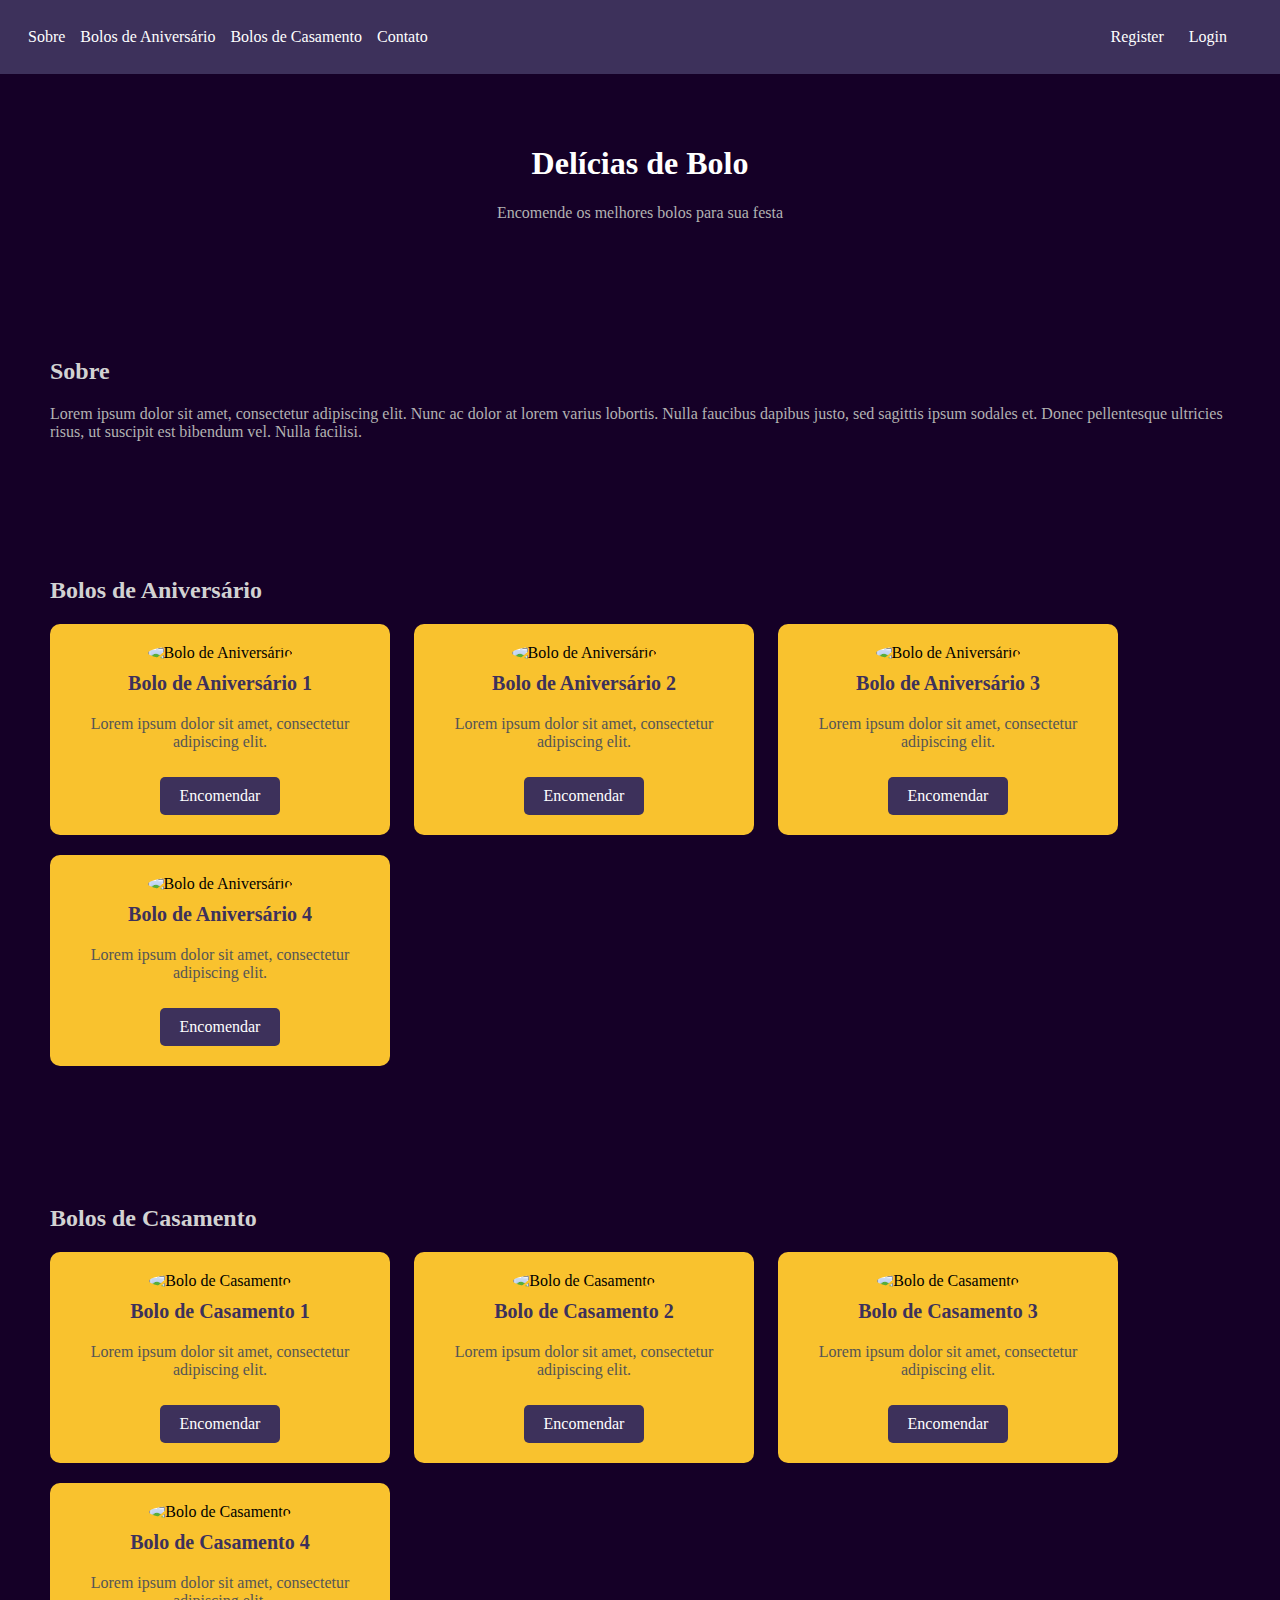
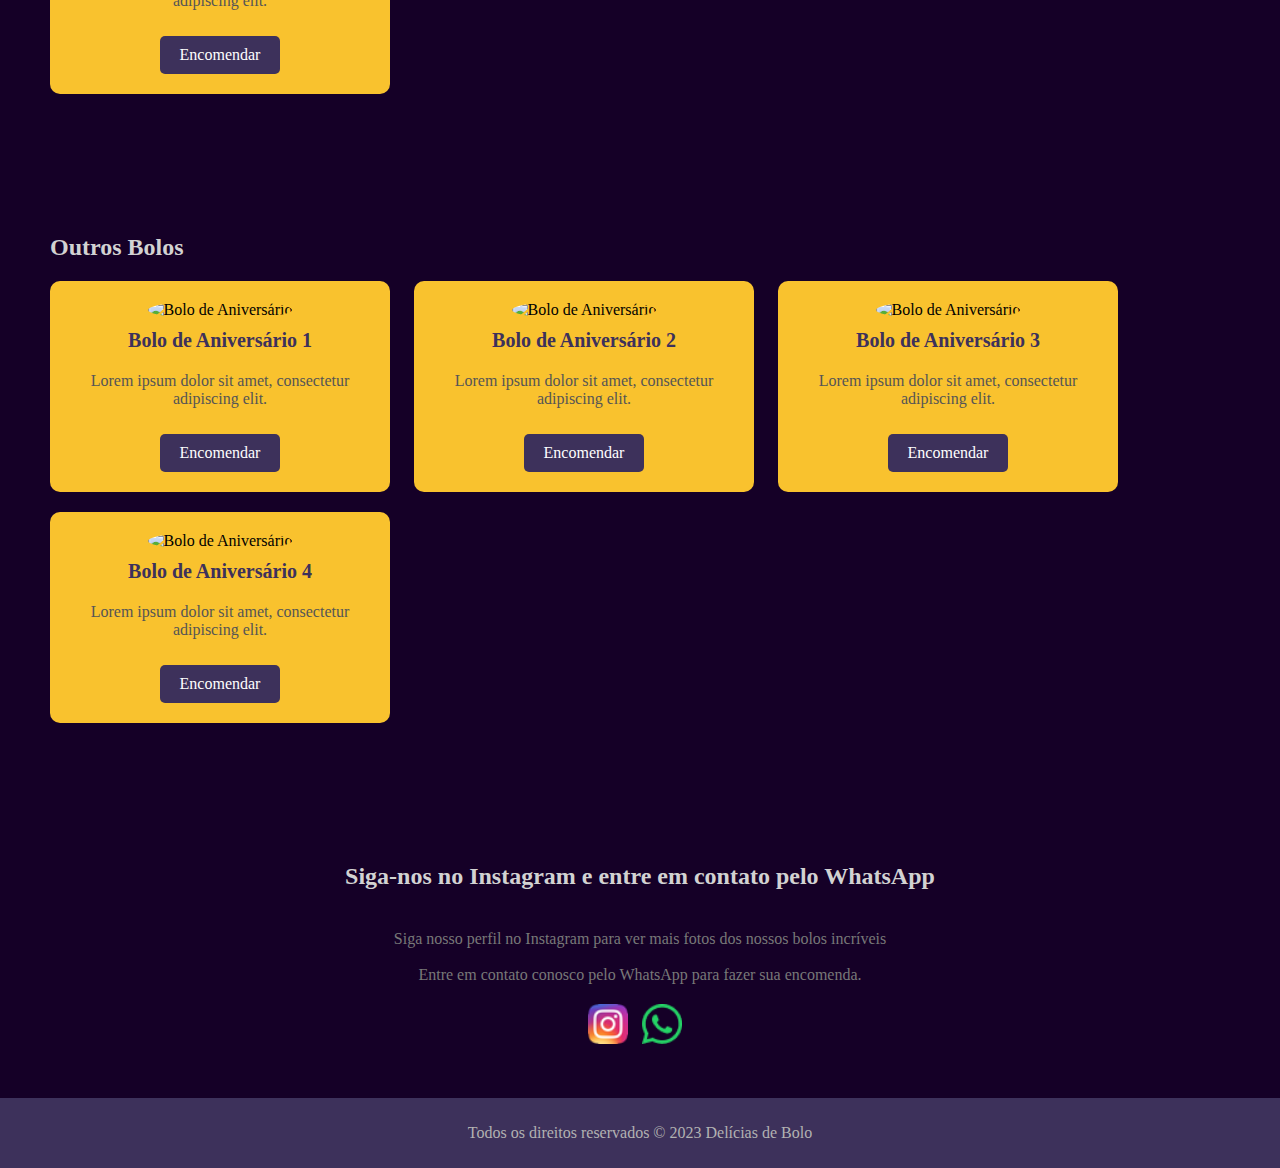
==== index.html @ 065718fd "bolinhos" ====
<!DOCTYPE html>
<html lang="pt-br">
<head>
  <meta charset="UTF-8">
  <meta name="viewport" content="width=device-width, initial-scale=1.0">
  <title>Delícias de Bolo</title>
  <link rel="stylesheet" href="styles.css">
</head>
<body>
  <header>
    <nav>
      <ul>
        <li><a href="#sobre">Sobre</a></li>
        <li><a href="#bolos-aniversario">Bolos de Aniversário</a></li>
        <li><a href="#bolos-casamento">Bolos de Casamento</a></li>
        <li><a href="#instagram-whatsapp">Contato</a></li>
      </ul>
      <div class="usu">
        <div class="login">
          <a href="login.html">Login</a>
        </div>
        <div class="register">
          <a href="cadastro.html">Register</a>
        </div>
      </div>      
    </nav>
  </header>
    <div class="nav">
      <div class="login-usu">
        <a href="login.html">Login</a>
      </div>
      <div class="register-usu">
        <a href="cadastro.html">Register</a>
      </div>
    </div> 
  </div>

  <section id="banner">
    <h1>Delícias de Bolo</h1>
    <p>Encomende os melhores bolos para sua festa</p>
  </section>

  <section id="sobre">
    <h2>Sobre</h2>
    <p>Lorem ipsum dolor sit amet, consectetur adipiscing elit. Nunc ac dolor at lorem varius lobortis. Nulla faucibus dapibus justo, sed sagittis ipsum sodales et. Donec pellentesque ultricies risus, ut suscipit est bibendum vel. Nulla facilisi.</p>
  </section>

  <section id="bolos-aniversario">
    <h2>Bolos de Aniversário</h2>
    <div class="bolo-card">
        <img src="assets/bolo_aniversario.jpg" alt="Bolo de Aniversário">
        <h3>Bolo de Aniversário 1</h3>
        <p class="sobrebolo">Lorem ipsum dolor sit amet, consectetur adipiscing elit.</p>
        <a href="#">Encomendar</a>
    </div>
    <div class="bolo-card">
        <img src="assets/bolo_aniversario.jpg" alt="Bolo de Aniversário">
        <h3>Bolo de Aniversário 2</h3>
        <p class="sobrebolo">Lorem ipsum dolor sit amet, consectetur adipiscing elit.</p>
        <a href="#">Encomendar</a>
    </div>
    <div class="bolo-card">
        <img src="assets/bolo_aniversario.jpg" alt="Bolo de Aniversário">
        <h3>Bolo de Aniversário 3</h3>
        <p class="sobrebolo">Lorem ipsum dolor sit amet, consectetur adipiscing elit.</p>
        <a href="#">Encomendar</a>
    </div>
    <div class="bolo-card">
        <img src="assets/bolo_aniversario.jpg" alt="Bolo de Aniversário">
        <h3>Bolo de Aniversário 4</h3>
        <p class="sobrebolo">Lorem ipsum dolor sit amet, consectetur adipiscing elit.</p>
        <a href="#">Encomendar</a>
    </div>
    <!-- Adicione mais bolos de aniversário aqui -->
  </section>

  <section id="bolos-casamento">
    <h2>Bolos de Casamento</h2>
    <div class="bolo-card">
        <img src="assets/bolo_aniversario.jpg" alt="Bolo de Casamento">
        <h3>Bolo de Casamento 1</h3>
        <p class="sobrebolo">Lorem ipsum dolor sit amet, consectetur adipiscing elit.</p>
        <a href="#">Encomendar</a>
    </div>
    <div class="bolo-card">
        <img src="assets/bolo_aniversario.jpg" alt="Bolo de Casamento">
        <h3>Bolo de Casamento 2</h3>
        <p class="sobrebolo">Lorem ipsum dolor sit amet, consectetur adipiscing elit.</p>
        <a href="#">Encomendar</a>
    </div>
    <div class="bolo-card">
        <img src="assets/bolo_aniversario.jpg" alt="Bolo de Casamento">
        <h3>Bolo de Casamento 3</h3>
        <p class="sobrebolo">Lorem ipsum dolor sit amet, consectetur adipiscing elit.</p>
        <a href="#">Encomendar</a>
      </div>
      <div class="bolo-card">
        <img src="assets/bolo_aniversario.jpg" alt="Bolo de Casamento">
        <h3>Bolo de Casamento 4</h3>
        <p class="sobrebolo">Lorem ipsum dolor sit amet, consectetur adipiscing elit.</p>
        <a href="#">Encomendar</a>
      </div>
    <!-- Adicione mais bolos de casamento aqui -->
  </section>

  <section id="outros-bolos">
    <h2>Outros Bolos</h2>
    <div class="bolo-card">
        <img src="assets/bolo_aniversario.jpg" alt="Bolo de Aniversário">
        <h3>Bolo de Aniversário 1</h3>
        <p class="sobrebolo">Lorem ipsum dolor sit amet, consectetur adipiscing elit.</p>
        <a href="#">Encomendar</a>
    </div>
    <div class="bolo-card">
        <img src="assets/bolo_aniversario.jpg" alt="Bolo de Aniversário">
        <h3>Bolo de Aniversário 2</h3>
        <p class="sobrebolo">Lorem ipsum dolor sit amet, consectetur adipiscing elit.</p>
        <a href="#">Encomendar</a>
    </div>
    <div class="bolo-card">
        <img src="assets/bolo_aniversario.jpg" alt="Bolo de Aniversário">
        <h3>Bolo de Aniversário 3</h3>
        <p class="sobrebolo">Lorem ipsum dolor sit amet, consectetur adipiscing elit.</p>
        <a href="#">Encomendar</a>
    </div>
    <div class="bolo-card">
        <img src="assets/bolo_aniversario.jpg" alt="Bolo de Aniversário">
        <h3>Bolo de Aniversário 4</h3>
        <p class="sobrebolo">Lorem ipsum dolor sit amet, consectetur adipiscing elit.</p>
        <a href="#">Encomendar</a>
    </div>
    <!-- Adicione mais bolos de aniversário aqui -->
  </section>
  
  <section id="instagram-whatsapp">
    <h2>Siga-nos no Instagram e entre em contato pelo WhatsApp</h2>
    <p class="p">Siga nosso perfil no Instagram para ver mais fotos dos nossos bolos incríveis <br>
        <br>
        Entre em contato conosco pelo WhatsApp para fazer sua encomenda.</p>
    <div class="social-media">
      <a href="https://www.instagram.com/meu_site_de_bolos" target="_blank">
        <img src="instagram.png" alt="Instagram">
      </a>
      <a href="https://api.whatsapp.com/send?phone=SEU_NUMERO_DE_TELEFONE" target="_blank">
        <img src="whatsapp.png" alt="WhatsApp">
      </a>
    </div>
  </section>

  <footer>
    <p>Todos os direitos reservados &copy; 2023 Delícias de Bolo</p>
  </footer>
</body>
</html>
---- styles.css ----
/* Estilos globais */
body {
  margin: 0;
  padding: 0;
  box-sizing: border-box;
  background-color: #150027;
}

/* Estilos do cabeçalho */
header {
  background-color: #3D315B;
  position: sticky;
  top: 0;
  padding: 10px;
}
.nav a{
  display: none;
}

h2 {
  color: #d2d2d2;
}

label {
  color: #ffffff;
}

p {
  color: #b2b2b2;
  font-size: 16px;
}

.p {
  margin-top: 40px;
}

nav {
  display: flex;
  justify-content: space-between;
  align-items: center;
  background-color: #3D315B;
  position: sticky;
  top: 0;
  padding: 18px;
}

nav ul {
  display: flex;
  width: 70vw;
  list-style-type: none;
  margin: 0;
  padding: 0;
}

nav ul li {
  display: inline;
}

nav a {
  text-decoration: none;
  margin-right: 15px;
  color: #FFF;
}
a:hover {
  color: aqua;
}

/* USUARIOS */
.usu {
  display: flex;
  flex-direction: row-reverse;
  align-items: center;
}
.login,
.register {
  margin-right: 10px;
}

/* Estilos do banner */
#banner {
  background-image: url(banner.jpg);
  background-size: cover;
  background-position: center;
  color: #FFF;
  padding: 50px;
  text-align: center;
}

/* Estilos das seções */
section {
  padding: 50px;
}

/* Estilos dos bolos */
.bolo-card {
  display: inline-block;
  width: 300px;
  margin-right: 20px;
  margin-bottom: 20px;
  background-color: #F9C22E;
  border-radius: 10px;
  padding: 20px;
  text-align: center;
}

.bolo-card img {
  width: 50%;
  border-radius: 50%;
}

.bolo-card h3 {
  color: #3D315B;
  font-size: 20px;
  margin-top: 10px;
}

.bolo-card p {
  color: #555;
}

.bolo-card a {
  display: inline-block;
  background-color: #3D315B;
  color: #FFF;
  padding: 10px 20px;
  border-radius: 5px;
  text-decoration: none;
  margin-top: 10px;
}

/* Estilos do formulário de contato */
form label,
form input,
form textarea {
  display: block;
  margin-bottom: 10px;
}

form button {
  background-color: #3D315B;
  color: #FFF;
  padding: 10px 20px;
  border: none;
  cursor: pointer;
}

#instagram-whatsapp {
  padding: 50px;
  text-align: center;
}

#instagram-whatsapp h2 {
  color: #d2d2d2;
  font-size: 24px;
  margin-bottom: 20px;
}

#instagram-whatsapp p {
  color: #787878;
  font-size: 16px;
}

.social-media {
  margin-top: 20px;
}

.social-media a {
  display: inline-block;
  margin-right: 10px;
}

.social-media img {
  width: 40px;
  height: 40px;
}

/* Estilos do rodapé */
footer {
  background-color: #3D315B;
  color: #FFF;
  padding: 10px;
  text-align: center;
}

/* Dispositivos móveis com largura entre 320px e 480px */
@media screen and (min-width: 320px) and (max-width: 480px) {
  header{
    display: none;
  }
  section {
    padding: 25px;
  }
  h1{
    font-size: 30px;
    border-bottom: 1px solid rgb(65, 65, 65);
  }
  h1{
    font-size: 20px;
  }
  h2{
    font-size: 15px;
    text-align: center;
  }
  .bolo-card {
    display: inline-block;
    height: 20vh;
    width: 100px;
    margin-right: 10px;
    margin-bottom: 10px;
    background-color: #F9C22E;
    border-radius: 5px;
    padding: 10px;
    text-align: center;
  }
  .nav {
    background-color: #3D315B;
    display: flex;
    padding: 10px;
    flex-direction: row-reverse;
    align-items: center;
  }
  .nav a{
    display: block;
    color: #FFF;
    font-size: 12px;
    text-decoration: none;
  }
  .login-usu, .register-usu{
    margin-right: 10px;
  }
  .bolo-card img {
    width: 70%;
    border-radius: 50%;
  }
  .bolo-card h3 {
    color: #3D315B;
    font-size: 10px;
    margin-top: 5px;
  }
  .bolo-card a {
    display: inline-block;
    background-color: #3D315B;
    color: #FFF;
    font-size: 10px;
    padding: 5px 5px;
    border-radius: 3px;
    text-decoration: none;
    margin-top: 5px;
  }
  .sobrebolo{
    display: none;
  }
  p{
    font-size: 10px;
  }
  #instagram-whatsapp {
    padding: 25px;
    text-align: center;
  }
  #instagram-whatsapp h2 {
    color: #d2d2d2;
    font-size: 10px;
    margin-bottom: 8px;
  }
  #instagram-whatsapp p {
    color: #787878;
    font-size: 7px;
  }
  .social-media {
    margin-top: 10px;
  }
  .social-media a {
    display: inline-block;
    margin-right: 5px;
  }
  .social-media img {
    width: 20px;
    height: 20px;
  }
  footer {
    background-color: #3D315B;
    color: #FFF;
    padding: 5px;
    text-align: center;
  }
  footer p{
    font-size: 7px;
  }
  #banner {
    background-image: url(banner.jpg);
    background-size: cover;
    background-position: center;
    color: #FFF;
    padding: 20px;
    text-align: center;
  }  
  #sobre p{
    text-align: left;
  }
}

/* Dispositivos móveis com largura entre 481px e 768px */
@media screen and (min-width: 481px) and (max-width: 768px) {
  header{
    display: none;
  }
  section {
    padding: 40px;
  }
  h1{
    font-size: 30px;
    border-bottom: 1px solid rgb(65, 65, 65);
  }
  h2{
    font-size: 25px;
    text-align: center;
  }
  .bolo-card {
    display: inline-block;
    height: 20vh;
    width: 150px;
    margin-right: 15px;
    margin-bottom: 15px;
    background-color: #F9C22E;
    border-radius: 10px;
    padding: 10px;
    text-align: center;
  }
  .nav {
    background-color: #3D315B;
    display: flex;
    padding: 15px;
    flex-direction: row-reverse;
    align-items: center;
  }
  .nav a{
    display: block;
    color: #FFF;
    text-decoration: none;
  }
  .login-usu, .register-usu{
    margin-right: 10px;
  }
  .bolo-card img {
    width: 70%;
    border-radius: 50%;
  }
  .bolo-card h3 {
    color: #3D315B;
    font-size: 15px;
    margin-top: 5px;
  }
  .bolo-card a {
    display: inline-block;
    background-color: #3D315B;
    color: #FFF;
    font-size: 16px;
    padding: 5px 5px;
    border-radius: 3px;
    text-decoration: none;
    margin-top: 5px;
  }
  .sobrebolo{
    display: none;
  }
  p{
    font-size: 15px;
  }
  #instagram-whatsapp {
    padding: 25px;
    text-align: center;
  }
  #instagram-whatsapp h2 {
    color: #d2d2d2;
    font-size: 15px;
    margin-bottom: 8px;
  }
  #instagram-whatsapp p {
    color: #787878;
    font-size: 12px;
  }
  .social-media {
    margin-top: 10px;
  }
  .social-media a {
    display: inline-block;
    margin-right: 5px;
  }
  .social-media img {
    width: 30px;
    height: 30px;
  }
  footer {
    background-color: #3D315B;
    color: #FFF;
    padding: 5px;
    text-align: center;
  }
  footer p{
    font-size: 13px;
  }
  #banner {
    background-image: url(banner.jpg);
    background-size: cover;
    background-position: center;
    color: #FFF;
    padding: 20px;
    text-align: center;
  }  
  #sobre p{
    text-align: left;
  }
}

/* Dispositivos móveis com largura entre 769px e 1024px */
@media screen and (min-width: 769px) and (max-width: 1024px) {
  header{
    display: none;
  }
  section {
    padding: 40px;
  }
  h1{
    font-size: 35px;
    border-bottom: 1px solid rgb(65, 65, 65);
  }
  h2{
    font-size: 30px;
    text-align: center;
  }
  .nav {
    background-color: #3D315B;
    display: flex;
    padding: 15px;
    flex-direction: row-reverse;
    align-items: center;
  }
  .nav a{
    display: block;
    color: #FFF;
    font-size: 20px;
    text-decoration: none;
  }
  .login-usu, .register-usu{
    margin-right: 10px;
  }
  .bolo-card {
    display: inline-block;
    height: 27vh;
    width: 200px;
    margin-right: 15px;
    margin-bottom: 15px;
    background-color: #F9C22E;
    border-radius: 10px;
    padding: 10px;
    text-align: center;
  }
  .bolo-card img {
    width: 80%;
    border-radius: 50%;
  }
  .bolo-card h3 {
    color: #3D315B;
    font-size: 25px;
    margin-top: 5px;
  }
  .bolo-card a {
    display: inline-block;
    background-color: #3D315B;
    color: #FFF;
    font-size: 20px;
    padding: 10px 10px;
    border-radius: 5px;
    text-decoration: none;
    margin-top: 5px;
  }
  .sobrebolo{
    display: none;
  }
  p{
    font-size: 20px;
  }
  #instagram-whatsapp {
    padding: 25px;
    text-align: center;
  }
  #instagram-whatsapp h2 {
    color: #d2d2d2;
    font-size: 20px;
    margin-bottom: 8px;
  }
  #instagram-whatsapp p {
    color: #787878;
    font-size: 16px;
  }
  .social-media {
    margin-top: 10px;
  }
  .social-media a {
    display: inline-block;
    margin-right: 5px;
  }
  .social-media img {
    width: 50px;
    height: 50px;
  }
  footer {
    background-color: #3D315B;
    color: #FFF;
    padding: 5px;
    text-align: center;
  }
  footer p{
    font-size: 20px;
  }
  #banner {
    background-image: url(banner.jpg);
    background-size: cover;
    background-position: center;
    color: #FFF;
    padding: 20px;
    text-align: center;
  }  
  #sobre p{
    text-align: left;
  }
}

/* Dispositivos móveis com largura entre 1025px e 1200px */
@media screen and (min-width: 1025px) and (max-width: 1200px) {
  header{
    display: none;
  }
  section {
    padding: 40px;
  }
  h1{
    font-size: 40px;
    border-bottom: 2px solid rgb(65, 65, 65);
  }
  h2{
    font-size: 35px;
    text-align: center;
  }
  .nav {
    background-color: #3D315B;
    display: flex;
    padding: 20px;
    flex-direction: row-reverse;
    align-items: center;
  }
  .nav a{
    display: block;
    color: #FFF;
    font-size: 25px;
    text-decoration: none;
  }
  .login-usu, .register-usu{
    margin-right: 15px;
  }
  .bolo-card {
    display: inline-block;
    height: 27vh;
    width: 300px;
    margin-right: 15px;
    margin-bottom: 15px;
    background-color: #F9C22E;
    border-radius: 10px;
    padding: 10px;
    text-align: center;
  }
  .bolo-card img {
    width: 80%;
    border-radius: 50%;
  }
  .bolo-card h3 {
    color: #3D315B;
    font-size: 25px;
    margin-top: 5px;
  }
  .bolo-card a {
    display: inline-block;
    background-color: #3D315B;
    color: #FFF;
    font-size: 20px;
    padding: 10px 10px;
    border-radius: 5px;
    text-decoration: none;
    margin-top: 5px;
  }
  .sobrebolo{
    display: none;
  }
  p{
    font-size: 25px;
  }
  #instagram-whatsapp {
    padding: 25px;
    text-align: center;
  }
  #instagram-whatsapp h2 {
    color: #d2d2d2;
    font-size: 25px;
    margin-bottom: 5px;
  }
  #instagram-whatsapp p {
    color: #787878;
    font-size: 20px;
  }
  .social-media {
    margin-top: 10px;
  }
  .social-media a {
    display: inline-block;
    margin-right: 5px;
  }
  .social-media img {
    width: 60px;
    height: 60px;
  }
  footer {
    background-color: #3D315B;
    color: #FFF;
    padding: 5px;
    text-align: center;
  }
  footer p{
    font-size: 20px;
  }
  #banner {
    background-image: url(banner.jpg);
    background-size: cover;
    background-position: center;
    color: #FFF;
    padding: 20px;
    text-align: center;
  }  
  #sobre p{
    text-align: left;
  }
}
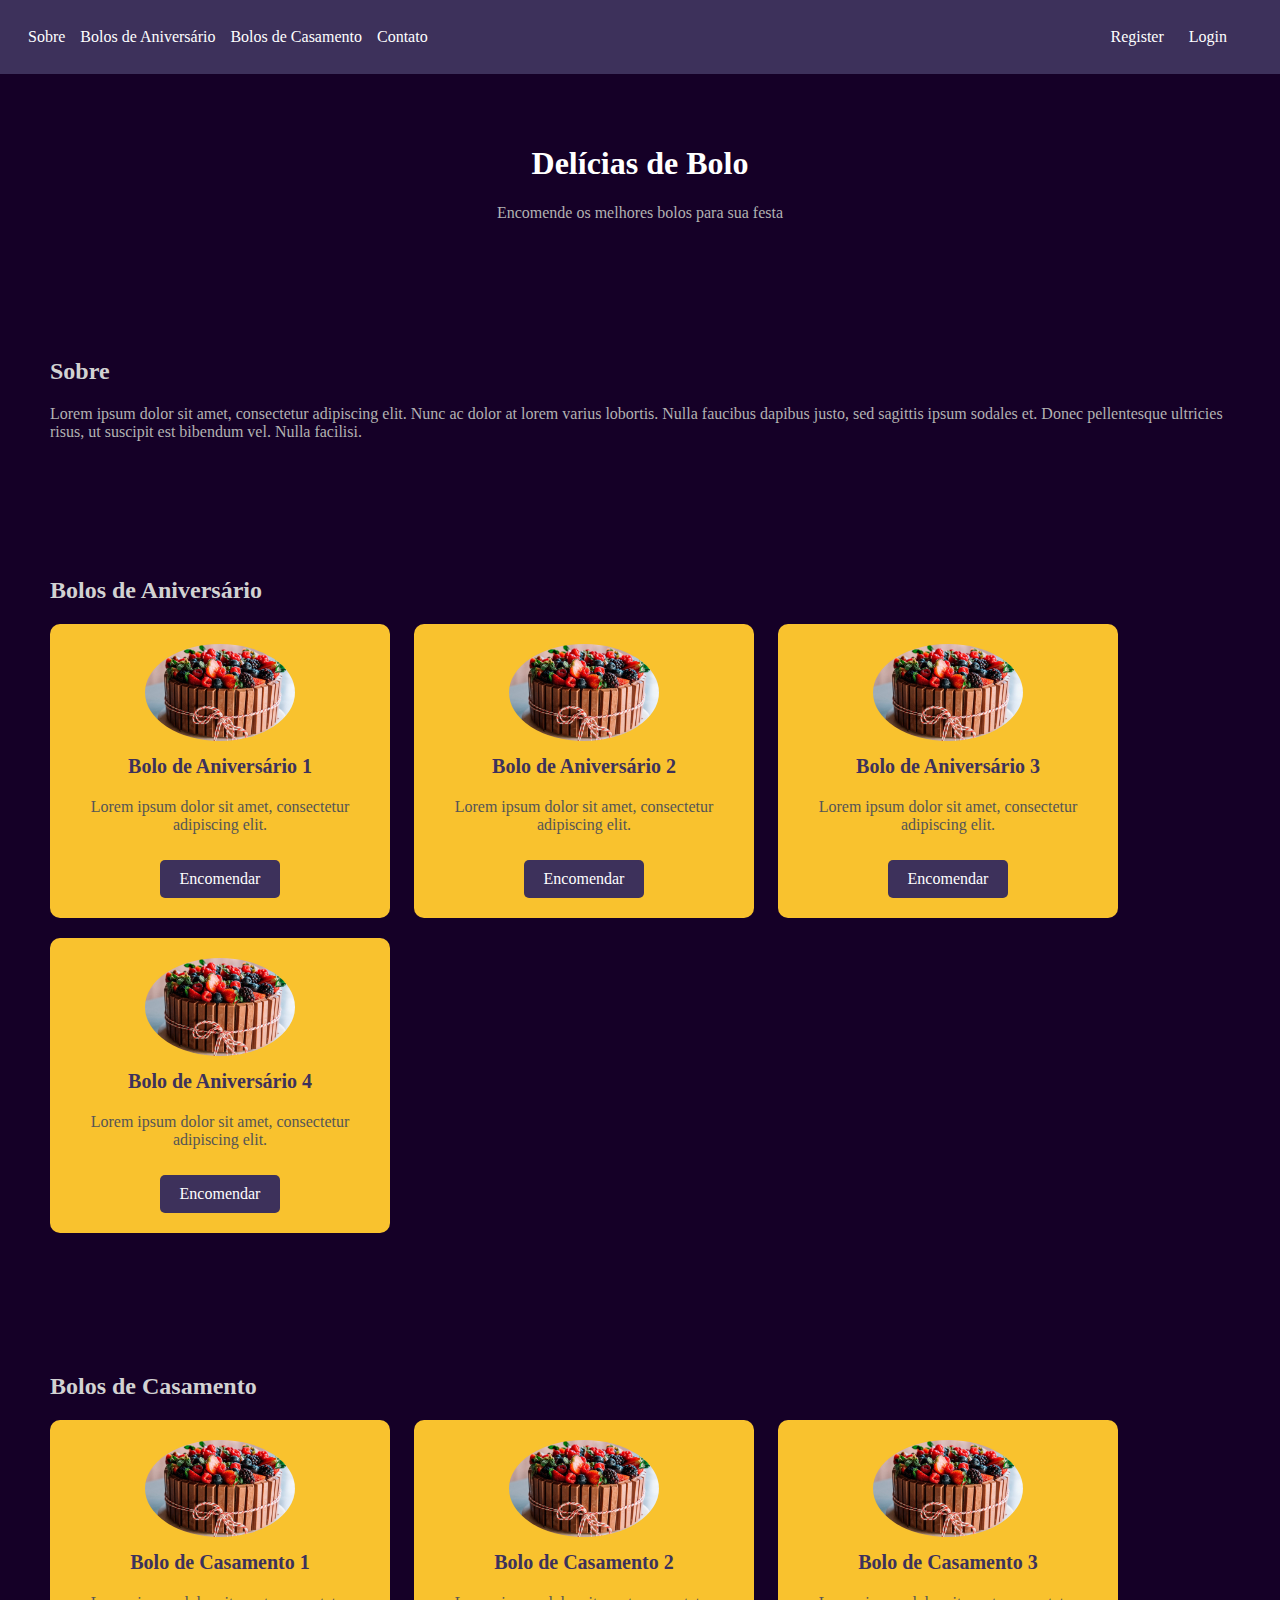
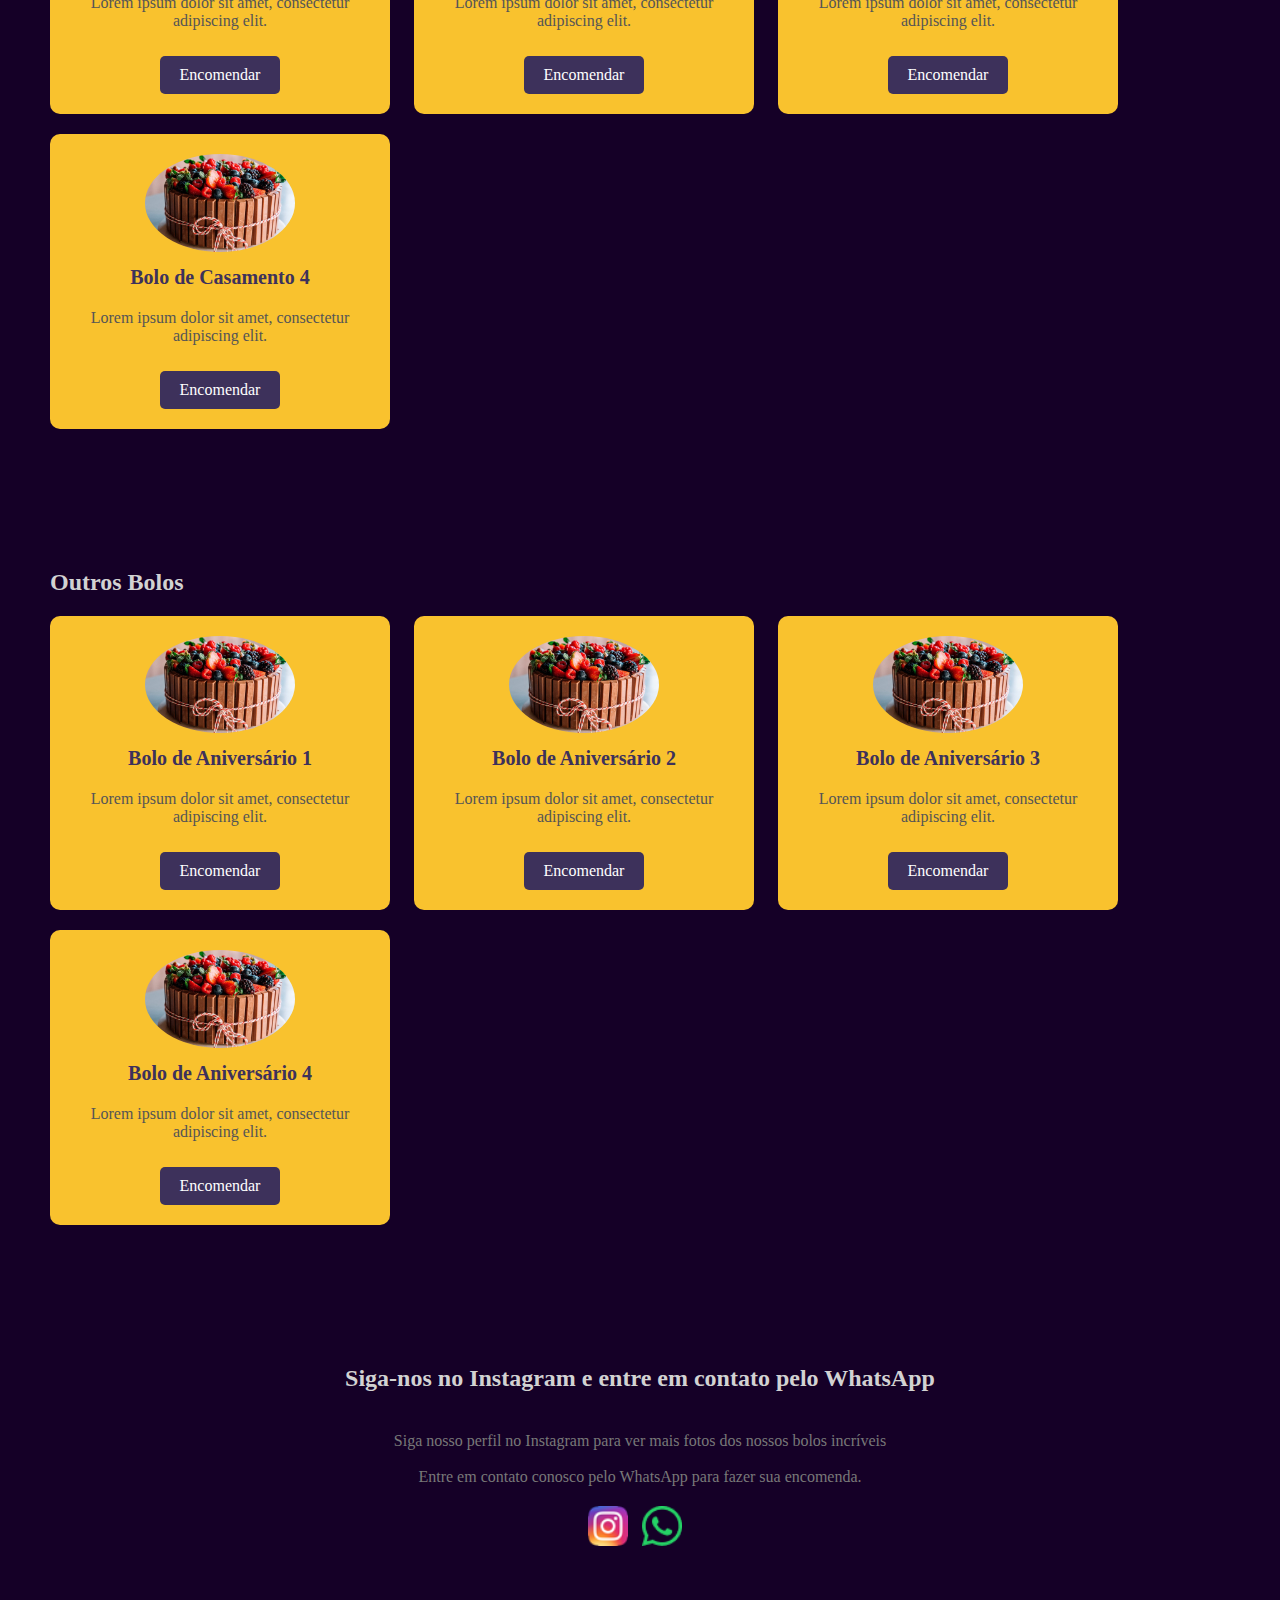
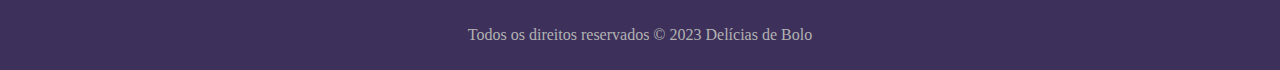
==== commit 9a203bfd: "reparação" ====
--- a/index.html
+++ b/index.html
@@ -34,104 +34,104 @@
       </div>
     </div> 
   </div>
+  <main>
+    <section id="banner">
+      <h1>Delícias de Bolo</h1>
+      <p>Encomende os melhores bolos para sua festa</p>
+    </section>
 
-  <section id="banner">
-    <h1>Delícias de Bolo</h1>
-    <p>Encomende os melhores bolos para sua festa</p>
-  </section>
+    <section id="sobre">
+      <h2>Sobre</h2>
+      <p>Lorem ipsum dolor sit amet, consectetur adipiscing elit. Nunc ac dolor at lorem varius lobortis. Nulla faucibus dapibus justo, sed sagittis ipsum sodales et. Donec pellentesque ultricies risus, ut suscipit est bibendum vel. Nulla facilisi.</p>
+    </section>
 
-  <section id="sobre">
-    <h2>Sobre</h2>
-    <p>Lorem ipsum dolor sit amet, consectetur adipiscing elit. Nunc ac dolor at lorem varius lobortis. Nulla faucibus dapibus justo, sed sagittis ipsum sodales et. Donec pellentesque ultricies risus, ut suscipit est bibendum vel. Nulla facilisi.</p>
-  </section>
-
-  <section id="bolos-aniversario">
-    <h2>Bolos de Aniversário</h2>
-    <div class="bolo-card">
-        <img src="assets/bolo_aniversario.jpg" alt="Bolo de Aniversário">
-        <h3>Bolo de Aniversário 1</h3>
-        <p class="sobrebolo">Lorem ipsum dolor sit amet, consectetur adipiscing elit.</p>
-        <a href="#">Encomendar</a>
-    </div>
-    <div class="bolo-card">
-        <img src="assets/bolo_aniversario.jpg" alt="Bolo de Aniversário">
-        <h3>Bolo de Aniversário 2</h3>
-        <p class="sobrebolo">Lorem ipsum dolor sit amet, consectetur adipiscing elit.</p>
-        <a href="#">Encomendar</a>
-    </div>
-    <div class="bolo-card">
-        <img src="assets/bolo_aniversario.jpg" alt="Bolo de Aniversário">
-        <h3>Bolo de Aniversário 3</h3>
-        <p class="sobrebolo">Lorem ipsum dolor sit amet, consectetur adipiscing elit.</p>
-        <a href="#">Encomendar</a>
-    </div>
-    <div class="bolo-card">
-        <img src="assets/bolo_aniversario.jpg" alt="Bolo de Aniversário">
-        <h3>Bolo de Aniversário 4</h3>
-        <p class="sobrebolo">Lorem ipsum dolor sit amet, consectetur adipiscing elit.</p>
-        <a href="#">Encomendar</a>
-    </div>
-    <!-- Adicione mais bolos de aniversário aqui -->
-  </section>
-
-  <section id="bolos-casamento">
-    <h2>Bolos de Casamento</h2>
-    <div class="bolo-card">
-        <img src="assets/bolo_aniversario.jpg" alt="Bolo de Casamento">
-        <h3>Bolo de Casamento 1</h3>
-        <p class="sobrebolo">Lorem ipsum dolor sit amet, consectetur adipiscing elit.</p>
-        <a href="#">Encomendar</a>
-    </div>
-    <div class="bolo-card">
-        <img src="assets/bolo_aniversario.jpg" alt="Bolo de Casamento">
-        <h3>Bolo de Casamento 2</h3>
-        <p class="sobrebolo">Lorem ipsum dolor sit amet, consectetur adipiscing elit.</p>
-        <a href="#">Encomendar</a>
-    </div>
-    <div class="bolo-card">
-        <img src="assets/bolo_aniversario.jpg" alt="Bolo de Casamento">
-        <h3>Bolo de Casamento 3</h3>
-        <p class="sobrebolo">Lorem ipsum dolor sit amet, consectetur adipiscing elit.</p>
-        <a href="#">Encomendar</a>
+    <section id="bolos-aniversario">
+      <h2>Bolos de Aniversário</h2>
+      <div class="bolo-card">
+          <img src="bolo_aniversario.jpg" alt="Bolo de Aniversário">
+          <h3>Bolo de Aniversário 1</h3>
+          <p class="sobrebolo">Lorem ipsum dolor sit amet, consectetur adipiscing elit.</p>
+          <a href="#">Encomendar</a>
       </div>
       <div class="bolo-card">
-        <img src="assets/bolo_aniversario.jpg" alt="Bolo de Casamento">
-        <h3>Bolo de Casamento 4</h3>
-        <p class="sobrebolo">Lorem ipsum dolor sit amet, consectetur adipiscing elit.</p>
-        <a href="#">Encomendar</a>
+          <img src="bolo_aniversario.jpg" alt="Bolo de Aniversário">
+          <h3>Bolo de Aniversário 2</h3>
+          <p class="sobrebolo">Lorem ipsum dolor sit amet, consectetur adipiscing elit.</p>
+          <a href="#">Encomendar</a>
       </div>
-    <!-- Adicione mais bolos de casamento aqui -->
-  </section>
+      <div class="bolo-card">
+          <img src="bolo_aniversario.jpg" alt="Bolo de Aniversário">
+          <h3>Bolo de Aniversário 3</h3>
+          <p class="sobrebolo">Lorem ipsum dolor sit amet, consectetur adipiscing elit.</p>
+          <a href="#">Encomendar</a>
+      </div>
+      <div class="bolo-card">
+          <img src="bolo_aniversario.jpg" alt="Bolo de Aniversário">
+          <h3>Bolo de Aniversário 4</h3>
+          <p class="sobrebolo">Lorem ipsum dolor sit amet, consectetur adipiscing elit.</p>
+          <a href="#">Encomendar</a>
+      </div>
+      <!-- Adicione mais bolos de aniversário aqui -->
+    </section>
 
-  <section id="outros-bolos">
-    <h2>Outros Bolos</h2>
-    <div class="bolo-card">
-        <img src="assets/bolo_aniversario.jpg" alt="Bolo de Aniversário">
-        <h3>Bolo de Aniversário 1</h3>
-        <p class="sobrebolo">Lorem ipsum dolor sit amet, consectetur adipiscing elit.</p>
-        <a href="#">Encomendar</a>
-    </div>
-    <div class="bolo-card">
-        <img src="assets/bolo_aniversario.jpg" alt="Bolo de Aniversário">
-        <h3>Bolo de Aniversário 2</h3>
-        <p class="sobrebolo">Lorem ipsum dolor sit amet, consectetur adipiscing elit.</p>
-        <a href="#">Encomendar</a>
-    </div>
-    <div class="bolo-card">
-        <img src="assets/bolo_aniversario.jpg" alt="Bolo de Aniversário">
-        <h3>Bolo de Aniversário 3</h3>
-        <p class="sobrebolo">Lorem ipsum dolor sit amet, consectetur adipiscing elit.</p>
-        <a href="#">Encomendar</a>
-    </div>
-    <div class="bolo-card">
-        <img src="assets/bolo_aniversario.jpg" alt="Bolo de Aniversário">
-        <h3>Bolo de Aniversário 4</h3>
-        <p class="sobrebolo">Lorem ipsum dolor sit amet, consectetur adipiscing elit.</p>
-        <a href="#">Encomendar</a>
-    </div>
-    <!-- Adicione mais bolos de aniversário aqui -->
-  </section>
-  
+    <section id="bolos-casamento">
+      <h2>Bolos de Casamento</h2>
+      <div class="bolo-card">
+          <img src="bolo_aniversario.jpg" alt="Bolo de Casamento">
+          <h3>Bolo de Casamento 1</h3>
+          <p class="sobrebolo">Lorem ipsum dolor sit amet, consectetur adipiscing elit.</p>
+          <a href="#">Encomendar</a>
+      </div>
+      <div class="bolo-card">
+          <img src="bolo_aniversario.jpg" alt="Bolo de Casamento">
+          <h3>Bolo de Casamento 2</h3>
+          <p class="sobrebolo">Lorem ipsum dolor sit amet, consectetur adipiscing elit.</p>
+          <a href="#">Encomendar</a>
+      </div>
+      <div class="bolo-card">
+          <img src="bolo_aniversario.jpg" alt="Bolo de Casamento">
+          <h3>Bolo de Casamento 3</h3>
+          <p class="sobrebolo">Lorem ipsum dolor sit amet, consectetur adipiscing elit.</p>
+          <a href="#">Encomendar</a>
+        </div>
+        <div class="bolo-card">
+          <img src="bolo_aniversario.jpg" alt="Bolo de Casamento">
+          <h3>Bolo de Casamento 4</h3>
+          <p class="sobrebolo">Lorem ipsum dolor sit amet, consectetur adipiscing elit.</p>
+          <a href="#">Encomendar</a>
+        </div>
+      <!-- Adicione mais bolos de casamento aqui -->
+    </section>
+
+    <section id="outros-bolos">
+      <h2>Outros Bolos</h2>
+      <div class="bolo-card">
+          <img src="bolo_aniversario.jpg" alt="Bolo de Aniversário">
+          <h3>Bolo de Aniversário 1</h3>
+          <p class="sobrebolo">Lorem ipsum dolor sit amet, consectetur adipiscing elit.</p>
+          <a href="#">Encomendar</a>
+      </div>
+      <div class="bolo-card">
+          <img src="bolo_aniversario.jpg" alt="Bolo de Aniversário">
+          <h3>Bolo de Aniversário 2</h3>
+          <p class="sobrebolo">Lorem ipsum dolor sit amet, consectetur adipiscing elit.</p>
+          <a href="#">Encomendar</a>
+      </div>
+      <div class="bolo-card">
+          <img src="bolo_aniversario.jpg" alt="Bolo de Aniversário">
+          <h3>Bolo de Aniversário 3</h3>
+          <p class="sobrebolo">Lorem ipsum dolor sit amet, consectetur adipiscing elit.</p>
+          <a href="#">Encomendar</a>
+      </div>
+      <div class="bolo-card">
+          <img src="/bolo_aniversario.jpg" alt="Bolo de Aniversário">
+          <h3>Bolo de Aniversário 4</h3>
+          <p class="sobrebolo">Lorem ipsum dolor sit amet, consectetur adipiscing elit.</p>
+          <a href="#">Encomendar</a>
+      </div>
+      <!-- Adicione mais bolos de aniversário aqui -->
+    </section>
+  </main>
   <section id="instagram-whatsapp">
     <h2>Siga-nos no Instagram e entre em contato pelo WhatsApp</h2>
     <p class="p">Siga nosso perfil no Instagram para ver mais fotos dos nossos bolos incríveis <br>
--- a/styles.css
+++ b/styles.css
@@ -15,6 +15,10 @@
 }
 .nav a{
   display: none;
+}
+main{
+  display: grid;
+  place-items: center;
 }
 
 h2 {
